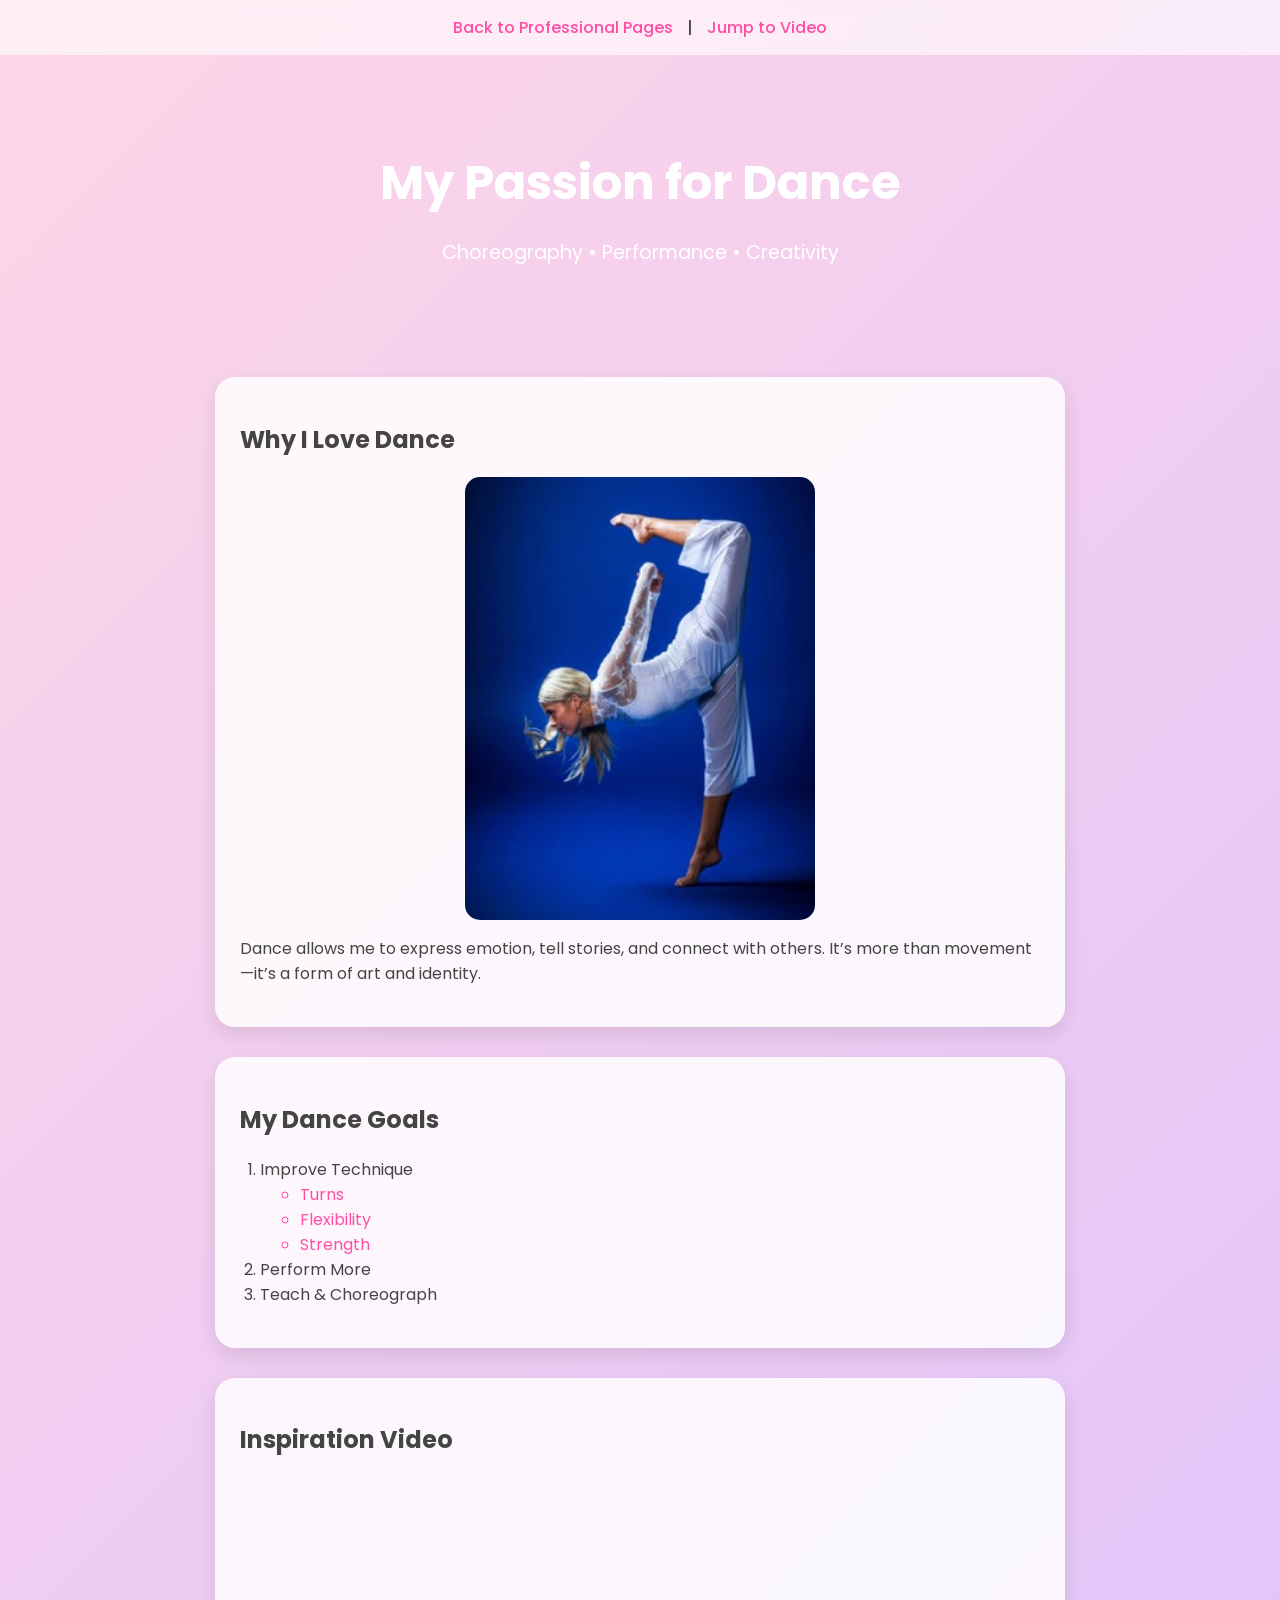
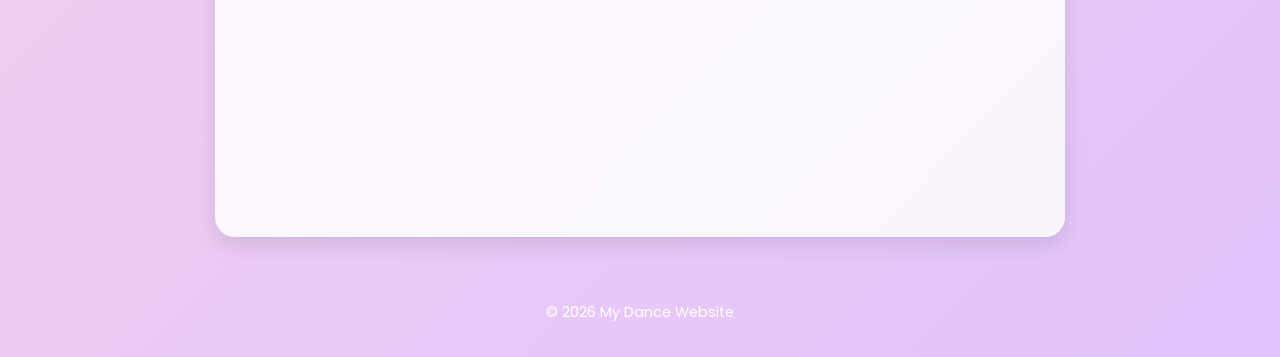
==== dance.html @ 6fa818e8 "Add files via upload" ====
<!DOCTYPE html>
<html lang="en">
<head>
    <meta charset="UTF-8">
    <title>My Dance World</title>

    <!-- Link to CSS -->
    <link rel="stylesheet" href="styles.css">

    <!-- Google Font -->
    <link href="https://fonts.googleapis.com/css2?family=Poppins:wght@300;500;700&display=swap" rel="stylesheet">
</head>

<body>

<!-- NAV -->
<div class="nav">
    <a href="professional.html">Back to Professional Pages</a> |
    <a href="#video">Jump to Video</a>
</div>

<!-- HEADER -->
<div class="header">
    <h1>My Passion for Dance</h1>
    <p>Choreography • Performance • Creativity</p>
    <h2></h2>
</div>

<!-- SECTION 1 -->
<div class="section">
    <h2>Why I Love Dance</h2>
    <img src="myphoto.jpg.jpg" alt="Dance Photo" class="dance-img">
    <p>
        Dance allows me to express emotion, tell stories, and connect with others.
        It’s more than movement—it’s a form of art and identity.
    </p>
</div>

<!-- SECTION 2 (LIST REQUIREMENT) -->
<div class="section">
    <h2>My Dance Goals</h2>
    <ol>
        <li>Improve Technique
            <ul>
                <li>Turns</li>
                <li>Flexibility</li>
                <li>Strength</li>
            </ul>
        </li>
        <li>Perform More</li>
        <li>Teach & Choreograph</li>
    </ol>
</div>

<!-- SECTION 3 (YOUTUBE + ANCHOR) -->
<div class="section" id="video">
    <h2>Inspiration Video</h2>
    <iframe width="560" height="315"
src="https://www.youtube.com/embed/pSHev8Ds_ZI"
title="BYU Cougarettes Dance"
frameborder="0"
allow="accelerometer; autoplay; clipboard-write; encrypted-media; gyroscope; picture-in-picture"
allowfullscreen>
</iframe>
</div>

<!-- SECTION 4 (TABLEAU) -->

        </object>
    </div>

    <script type='text/javascript'>
        var divElement = document.getElementById('viz1');
        var vizElement = divElement.getElementsByTagName('object')[0];
        vizElement.style.width = '600px';
        vizElement.style.height = '400px';
    </script>

</div>

<!-- FOOTER -->
<div class="footer">
    <p>© 2026 My Dance Website</p>
</div>

</body>
</html>
---- styles.css ----
body {
    margin: 0;
    font-family: 'Poppins', sans-serif;
    background: linear-gradient(135deg, #ffd6e7, #e0c3fc);
    color: #444;
}

/* NAV */
.nav {
    background: rgba(255, 255, 255, 0.6);
    backdrop-filter: blur(10px);
    padding: 15px;
    text-align: center;
    font-weight: 500;
}

.nav a {
    text-decoration: none;
    color: #ff4da6;
    margin: 0 10px;
    transition: 0.3s;
}

.nav a:hover {
    color: #6a5acd;
}

/* HEADER */
.header {
    text-align: center;
    padding: 60px 20px;
    color: white;
}

.header h1 {
    font-size: 3em;
    margin-bottom: 10px;
}

.header p {
    font-size: 1.2em;
}

/* SECTIONS */
.section {
    margin: 30px auto;
    padding: 25px;
    width: 80%;
    max-width: 800px;
    background: rgba(255, 255, 255, 0.85);
    border-radius: 20px;
    box-shadow: 0 8px 20px rgba(0,0,0,0.1);
    transition: 0.3s;
}

.section:hover {
    transform: translateY(-5px);
}

/* IMAGE */
.dance-img {
    width: 100%;
    max-width: 350px;
    display: block;
    margin: 15px auto;
    border-radius: 15px;
}

/* LIST */
ol {
    padding-left: 20px;
}

ul {
    color: #ff4da6;
}

/* VIDEO */
iframe {
    display: block;
    margin: 20px auto;
    border-radius: 15px;
}

/* FOOTER */
.footer {
    text-align: center;
    padding: 20px;
    color: white;
    font-size: 0.9em;
}
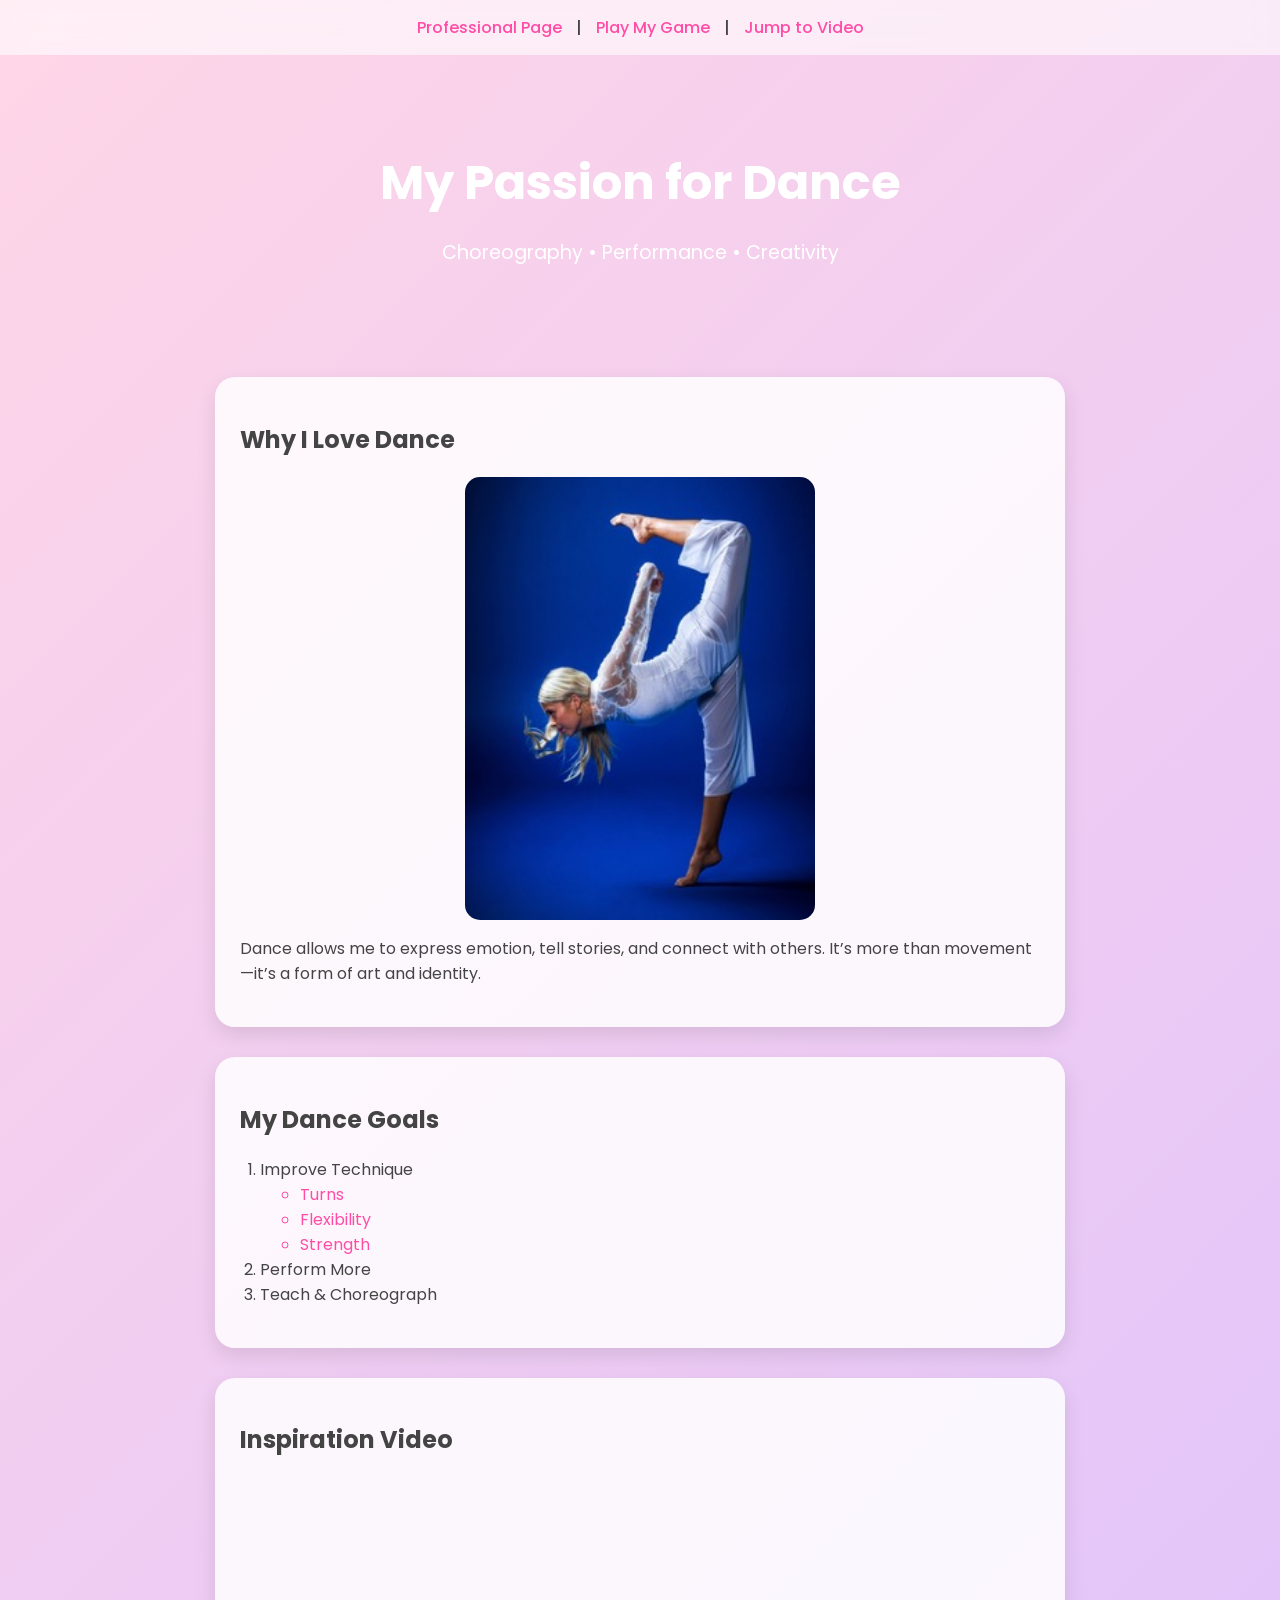
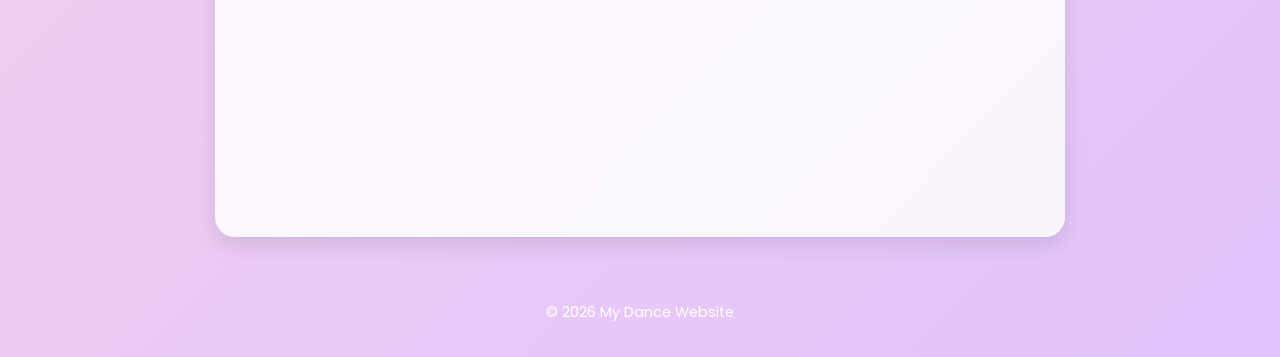
==== commit a0b8d859: "Update navigation links and improve structure" ====
--- a/dance.html
+++ b/dance.html
@@ -15,7 +15,8 @@
 
 <!-- NAV -->
 <div class="nav">
-    <a href="professional.html">Back to Professional Pages</a> |
+    <a href="index.html">Professional Page</a> |
+    <a href="Aigame.html">Play My Game</a> |
     <a href="#video">Jump to Video</a>
 </div>
 
@@ -84,4 +85,4 @@
 </div>
 
 </body>
-</html>+</html>
